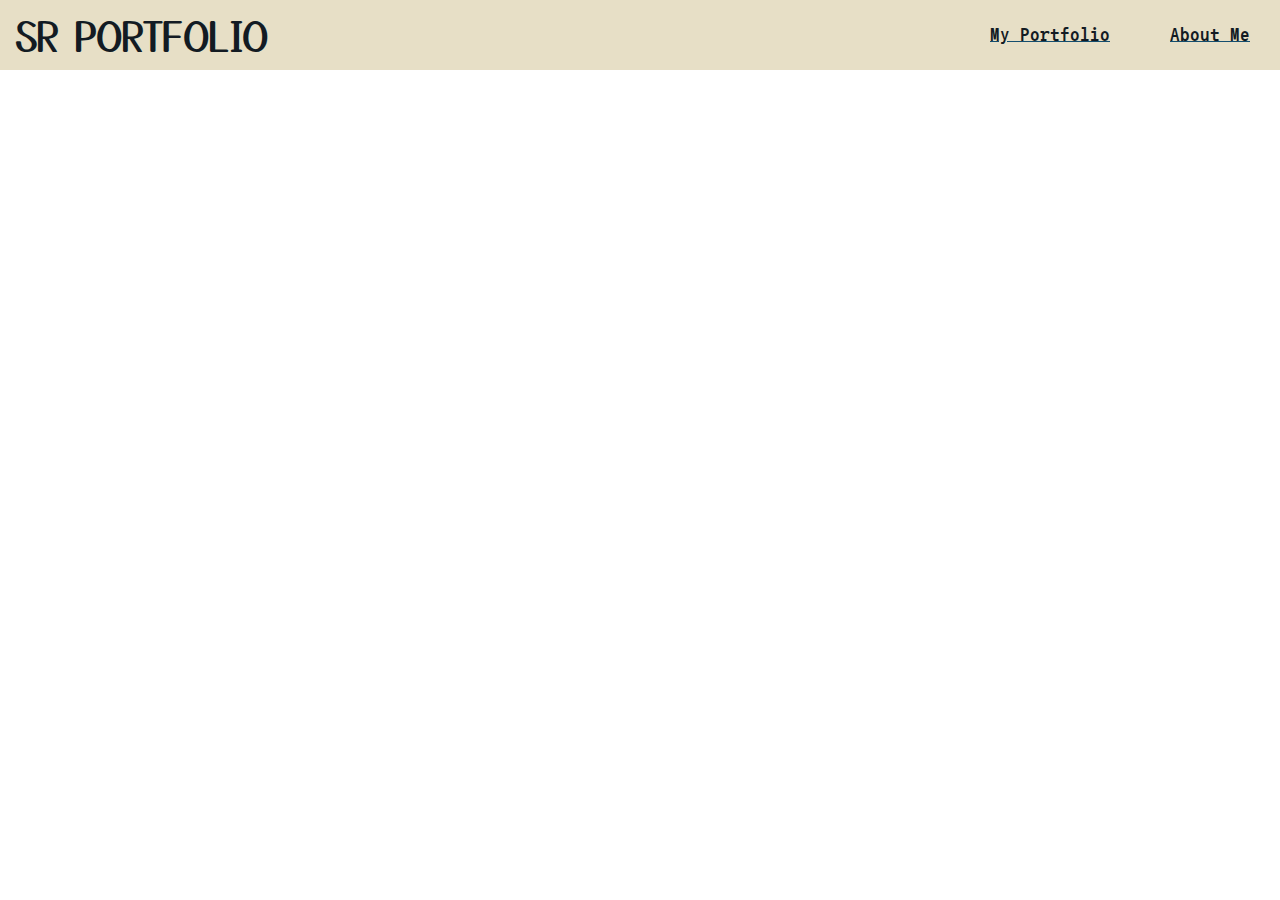
==== about-me.html @ 0d5f4c4c "Add projects.html and about-me.html with footer and header to both pages" ====
<!DOCTYPE html>

<html lang="en">
  <head>
    <link href="reset.css" rel="stylesheet">
    <link href="https://fonts.googleapis.com/css2?family=Major+Mono+Display&family=Nanum+Gothic+Coding:wght@400;700&family=Yusei+Magic&display=swap" rel="stylesheet">
    <link href="styles.css" rel="stylesheet">
    <meta name="viewport" content="width=device-width, initial-scale=1, minimum-scale=1" />
    <title>About Me</title>
  </head>
  <body>
    <header>
      <div class="logo">SR PORTFOLIO</div>
      <nav>
        <a href="index.html"><p>My Portfolio</p></a>
        <a href="projects.html"><p>About Me</p></a>
      </nav>
    </header>

    </main>
    <footer>
      <p class="footer">Simon R, Jan 2021</p>
    </footer>
  </body>
</html>
---- styles.css ----
/* general */

h1 {
  font-family: 'Nanum Gothic Coding', monospace;
  font-size: 3rem;
  font-weight: 700;
  color: #154e6e;
  text-align: center;
  padding-top: 25px;
  letter-spacing: .4rem;
  word-spacing: 1rem;
}

h2 {
  font-family: 'Nanum Gothic Coding', monospace;
  font-size: 2.2rem;
  font-weight: 700;
  color: #154e6e;
  padding-top: 25px;
  text-align: center;
}

h3 {
  font-family: 'Nanum Gothic Coding', monospace;
  font-size: 1.8rem;
  color: #131B23;
  padding-top: 15px;
  text-align: center;
}

p {
  font-family: 'Nanum Gothic Coding', monospace;
  font-size: 1.2rem;
  color: #131B23;
  text-align: center;
}

/* header */

header {
  background-color: #e7dfc6;
  display: flex;
  align-items: center;
  justify-content: space-between;
  height: 70px;
  position: fixed;
  width: 100%;
}

.logo {
  font-family: 'Yusei Magic', sans-serif;
  font-size: 2.5rem;
  color: #131B23;
  padding-left: 15px;
}

nav {
  width: 25%;
  color: #154e6e;
  display: flex;
  justify-content: space-around;
  font-family: 'Nanum Gothic Coding', monospace;
  font-weight: 700;
  font-size: 1.8rem;
  text-decoration: underline;
}

/* main */

main {
  width: 90%;
  margin: 0 auto;
  padding-top: 70px;
  background-color: #eef3f7;
  display: flex;
  flex-flow: column;
}

section.guide {
  padding-top: 100px;
}

div.guide {
  display: flex;
  padding-top: 70px;
  height: 500px;
  justify-content: space-evenly;
}

.guide-item {
  height: 200px;
  width: 200px;
  border: 2px dashed #131B23;
  border-radius: 10%;
}

.guide-item h3 {
  padding-bottom: 30px;
}

a {
  text-decoration: none;
}

/* footer */

footer {
  background-color:#817c6c;
  height: 40px;
}

.footer {
  padding-top: 15px;
  padding-right: 10px;
  text-align: right;
  font-weight: 700;
}
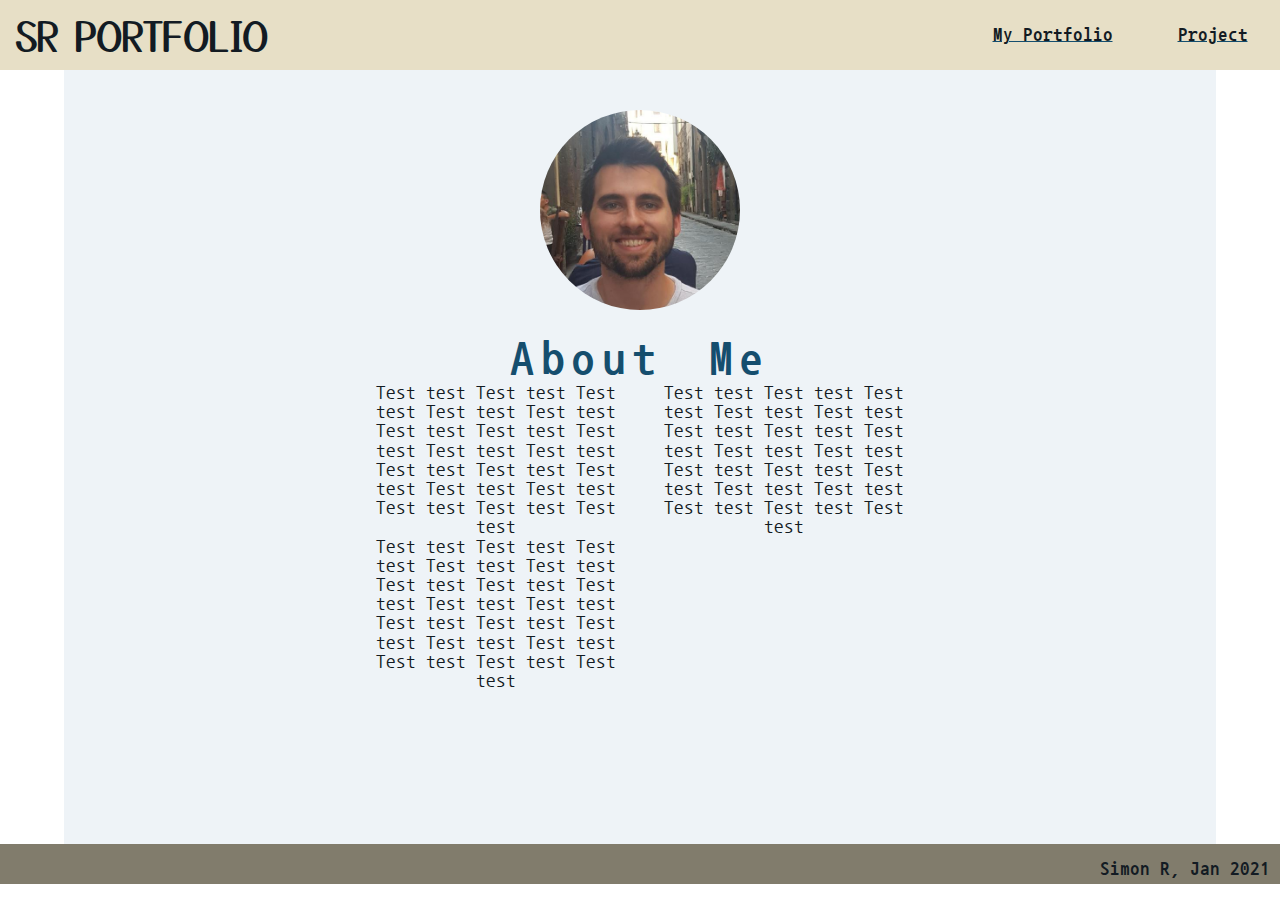
==== commit 3f83bcac: "Add picture and headings to about-me.html" ====
--- a/about-me.html
+++ b/about-me.html
@@ -13,10 +13,21 @@
       <div class="logo">SR PORTFOLIO</div>
       <nav>
         <a href="index.html"><p>My Portfolio</p></a>
-        <a href="projects.html"><p>About Me</p></a>
+        <a href="projects.html"><p>Project</p></a>
       </nav>
     </header>
-
+    <main>
+      <div class="buffer"></div>
+      <img class="headshot" src="profile-picture.jpg">
+      <h1>About Me</h1>
+      <section class="grid">
+        <div id="color-block1"></div>
+        <p id="about1">Test test Test test Test test Test test Test test Test test Test test Test test Test test Test test Test test Test test Test test Test test Test test Test test Test test Test test </p>
+        <p id="about2">Test test Test test Test test Test test Test test Test test Test test Test test Test test Test test Test test Test test Test test Test test Test test Test test Test test Test test </p>
+        <div id="color-block2"></div>
+        <div id="color-block3"></div>
+        <p id="about3">Test test Test test Test test Test test Test test Test test Test test Test test Test test Test test Test test Test test Test test Test test Test test Test test Test test Test test </p>
+      </section>
     </main>
     <footer>
       <p class="footer">Simon R, Jan 2021</p>
--- a/styles.css
+++ b/styles.css
@@ -1,4 +1,13 @@
 /* general */
+
+main {
+  width: 90%;
+  margin: 0 auto;
+  padding-top: 70px;
+  background-color: #eef3f7;
+  display: flex;
+  flex-flow: column;
+}
 
 h1 {
   font-family: 'Nanum Gothic Coding', monospace;
@@ -65,16 +74,7 @@
   text-decoration: underline;
 }
 
-/* main */
-
-main {
-  width: 90%;
-  margin: 0 auto;
-  padding-top: 70px;
-  background-color: #eef3f7;
-  display: flex;
-  flex-flow: column;
-}
+/* main index.html */
 
 section.guide {
   padding-top: 100px;
@@ -114,4 +114,49 @@
   padding-right: 10px;
   text-align: right;
   font-weight: 700;
+}
+
+/* main about-me.html */
+
+.buffer {
+  height: 40px;
+}
+
+.headshot {
+  height: 200px;
+  width: 200px;
+  border-radius: 50%;
+  align-self: center;
+}
+
+.grid {
+  display: grid;
+  grid-template: repeat(3, 1fr) / repeat(4, 1fr);
+  grid-template-areas: "color-block1 about1 about1 about1"
+                       "about2 about2 about2 color-block2"
+                       "color-block3 about3 about3 about3";
+}
+
+.color-block1 {
+  grid-area: color-block1;
+}
+
+.color-block2 {
+  grid-area: color-block2;
+}
+
+.color-block3 {
+  grid-area: color-block3;
+}
+
+.about1 {
+  grid-area: about1;
+}
+
+.about2 {
+  grid-area: about2;
+}
+
+.about3 {
+  grid-area: about3;
 }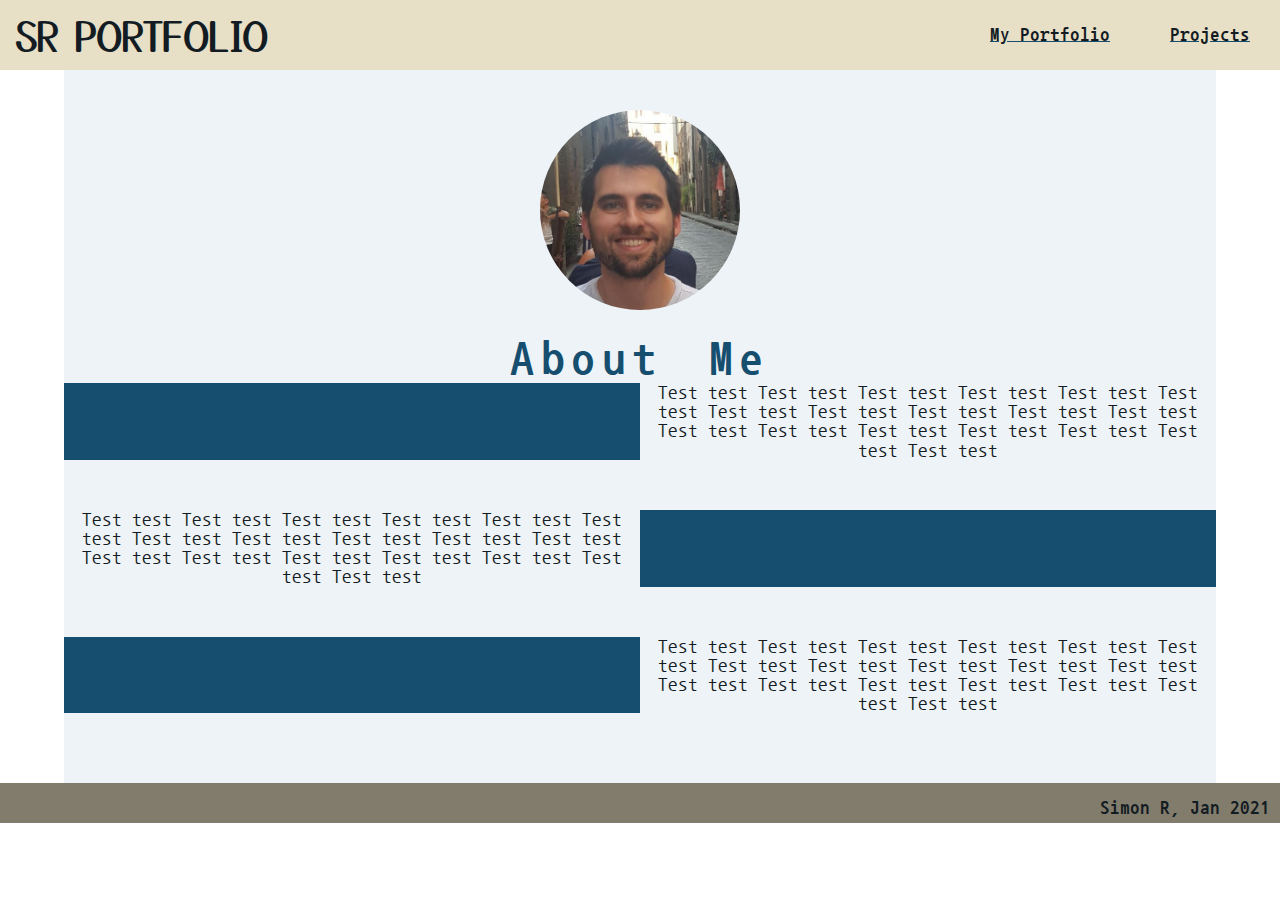
==== commit dcff50d7: "Add functionality to switch between projects in projects.html" ====
--- a/about-me.html
+++ b/about-me.html
@@ -13,7 +13,7 @@
       <div class="logo">SR PORTFOLIO</div>
       <nav>
         <a href="index.html"><p>My Portfolio</p></a>
-        <a href="projects.html"><p>Project</p></a>
+        <a href="projects.html"><p>Projects</p></a>
       </nav>
     </header>
     <main>
--- a/styles.css
+++ b/styles.css
@@ -132,31 +132,74 @@
 .grid {
   display: grid;
   grid-template: repeat(3, 1fr) / repeat(4, 1fr);
-  grid-template-areas: "color-block1 about1 about1 about1"
-                       "about2 about2 about2 color-block2"
-                       "color-block3 about3 about3 about3";
-}
-
-.color-block1 {
+  grid-template-areas: "color-block1 color-block1 about1 about1"
+                       "about2 about2 color-block2 color-block2"
+                       "color-block3 color-block3 about3 about3";
+  row-gap: 50px;
+  padding-bottom: 70px;
+}
+
+#color-block1 {
   grid-area: color-block1;
-}
-
-.color-block2 {
+  background-color: #154e6e;
+}
+
+#color-block2 {
   grid-area: color-block2;
-}
-
-.color-block3 {
+  background-color: #154e6e;
+}
+
+#color-block3 {
   grid-area: color-block3;
-}
-
-.about1 {
+  background-color: #154e6e;
+}
+
+#about1 {
   grid-area: about1;
 }
 
-.about2 {
+#about2 {
   grid-area: about2;
 }
 
-.about3 {
+#about3 {
   grid-area: about3;
-}+}
+
+/* main projects.html */
+
+.flex {
+  display: flex;
+  width: 70%;
+  margin: 0 auto;
+  padding-top: 50px;
+  padding-bottom: 50px;
+  flex-wrap: wrap;
+  justify-content: space-between;
+}
+
+.project-info {
+  height: 250px;
+  background-color: #e7dfc6;
+  border-radius: 0 0 10px 10px;
+}
+
+.selected {
+  background-color: #154e6e;
+  border-radius: 10px 10px 0 0;
+  width: 33%;
+  height: 40px;
+  line-height: 40px;
+}
+
+.unselected {
+  background-color: #2991ce;
+  border-radius: 10px 10px 0 0;
+  width: 33%;
+  height: 40px;
+  line-height: 40px;
+}
+
+.hidden-info {
+  display: none;
+}
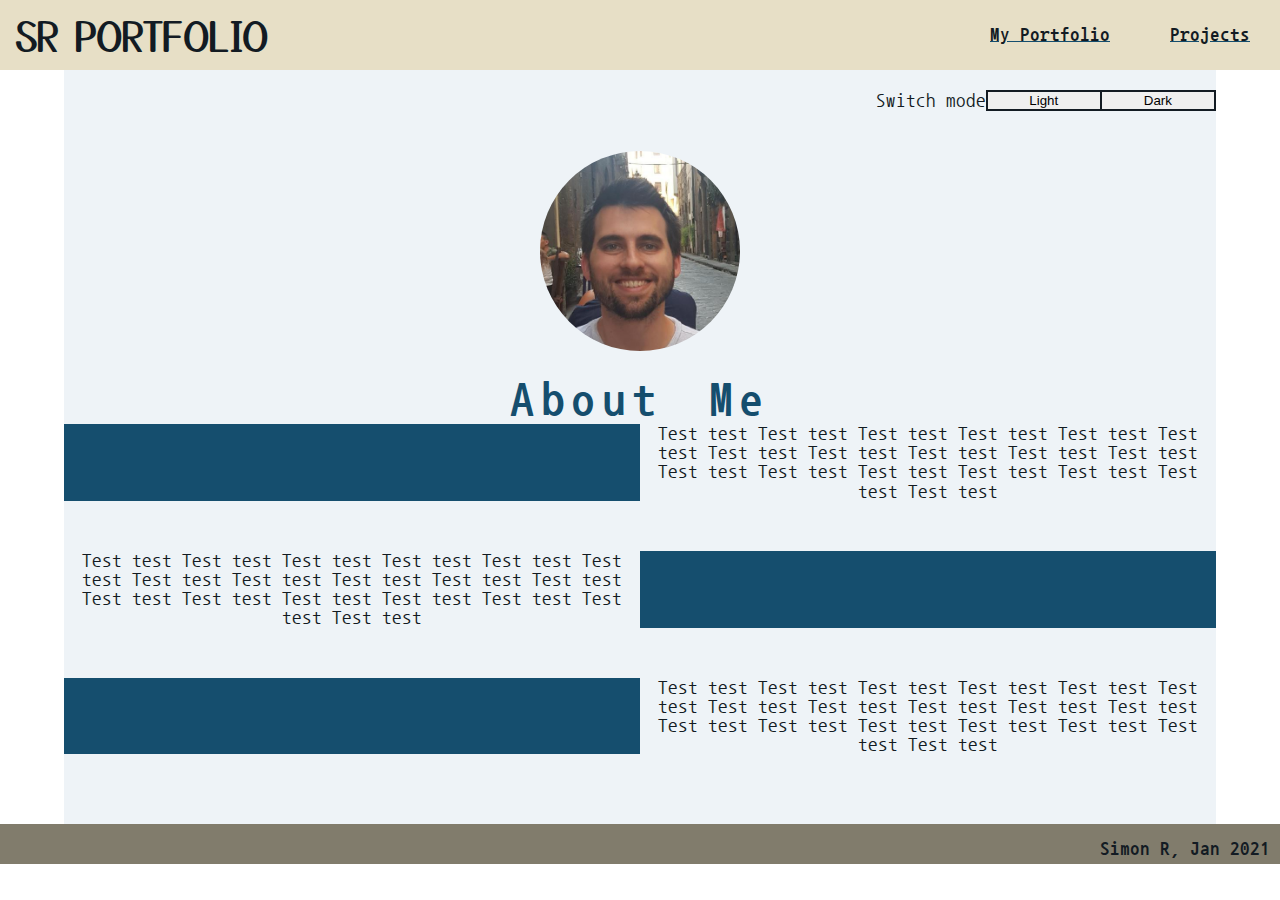
==== commit d3ac20e5: "Add light dark buttons in css and html" ====
--- a/about-me.html
+++ b/about-me.html
@@ -17,6 +17,11 @@
       </nav>
     </header>
     <main>
+      <div id="mode">
+        <p>Switch mode</p>
+        <button type="button" id="light">Light</p>
+        <button type="button" id="dark">Dark</p>
+      </div>
       <div class="buffer"></div>
       <img class="headshot" src="profile-picture.jpg">
       <h1>About Me</h1>
--- a/styles.css
+++ b/styles.css
@@ -42,6 +42,25 @@
   font-size: 1.2rem;
   color: #131B23;
   text-align: center;
+}
+
+#mode {
+  display: flex;
+  padding-top: 20px;
+  justify-content: flex-end;
+  align-items: center;
+}
+
+#light{
+  border: 2px solid #131B23;
+  width: 10%;
+  border-right-width: 1px;
+}
+
+#dark{
+  border: 2px solid #131B23;
+  width: 10%;
+  border-left-width: 1px;
 }
 
 /* header */
@@ -203,3 +222,19 @@
 .hidden-info {
   display: none;
 }
+
+
+Background white = dark grey
+#eef3f7;
+
+heading blue = same
+#154e6e
+
+text dark blue = background white
+#131B23
+
+header cream = light grey
+#e7dfc6
+
+footer brown = header cream
+#817c6c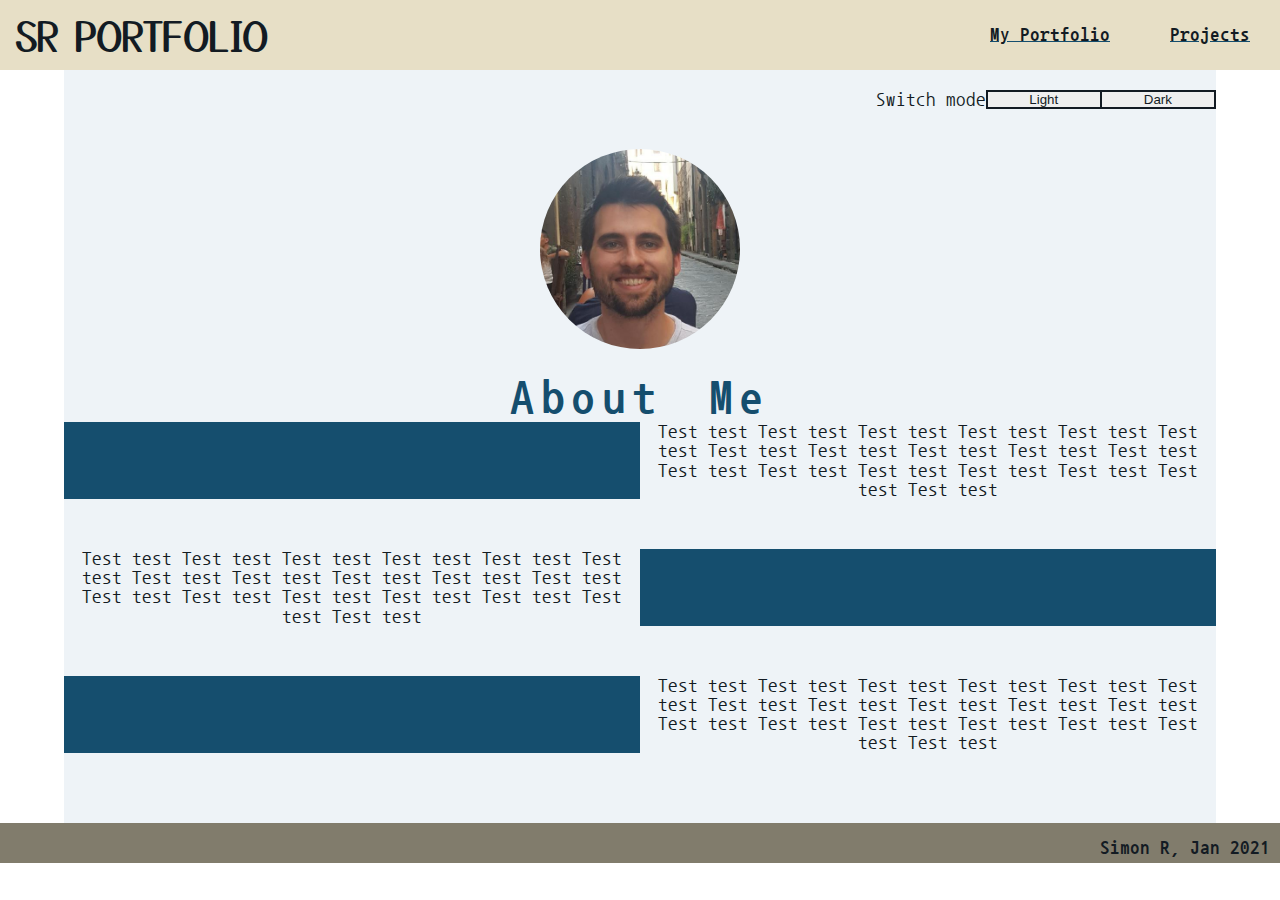
==== commit ffe4dd6f: "Add dark pages" ====
--- a/about-me.html
+++ b/about-me.html
@@ -6,36 +6,37 @@
     <link href="https://fonts.googleapis.com/css2?family=Major+Mono+Display&family=Nanum+Gothic+Coding:wght@400;700&family=Yusei+Magic&display=swap" rel="stylesheet">
     <link href="styles.css" rel="stylesheet">
     <meta name="viewport" content="width=device-width, initial-scale=1, minimum-scale=1" />
+    <script src="script.js" defer></script>
     <title>About Me</title>
   </head>
   <body>
-    <header>
-      <div class="logo">SR PORTFOLIO</div>
-      <nav>
-        <a href="index.html"><p>My Portfolio</p></a>
-        <a href="projects.html"><p>Projects</p></a>
+    <header class="brown-background">
+      <div class="logo black-text">SR PORTFOLIO</div>
+      <nav class="blue-text">
+        <a href="index.html"><p class="black-text">My Portfolio</p></a>
+        <a href="projects.html"><p class="black-text">Projects</p></a>
       </nav>
     </header>
     <main>
       <div id="mode">
-        <p>Switch mode</p>
-        <button type="button" id="light">Light</p>
-        <button type="button" id="dark">Dark</p>
+        <p class="black-text">Switch mode</p>
+        <button class="black-text black-border" type="button" id="light">Light</button>
+        <button class="black-text black-border" type="button" id="dark"><a class="black-text button" href="about-me-dark.html">Dark</a></button>
       </div>
       <div class="buffer"></div>
       <img class="headshot" src="profile-picture.jpg">
-      <h1>About Me</h1>
+      <h1 class="blue-text">About Me</h1>
       <section class="grid">
-        <div id="color-block1"></div>
-        <p id="about1">Test test Test test Test test Test test Test test Test test Test test Test test Test test Test test Test test Test test Test test Test test Test test Test test Test test Test test </p>
-        <p id="about2">Test test Test test Test test Test test Test test Test test Test test Test test Test test Test test Test test Test test Test test Test test Test test Test test Test test Test test </p>
-        <div id="color-block2"></div>
-        <div id="color-block3"></div>
-        <p id="about3">Test test Test test Test test Test test Test test Test test Test test Test test Test test Test test Test test Test test Test test Test test Test test Test test Test test Test test </p>
+        <div id="color-block1" class="color-block"></div>
+        <p class="black-text" id="about1">Test test Test test Test test Test test Test test Test test Test test Test test Test test Test test Test test Test test Test test Test test Test test Test test Test test Test test </p>
+        <p class="black-text" id="about2">Test test Test test Test test Test test Test test Test test Test test Test test Test test Test test Test test Test test Test test Test test Test test Test test Test test Test test </p>
+        <div id="color-block2" class="color-block"></div>
+        <div id="color-block3" class="color-block"></div>
+        <p class="black-text" id="about3">Test test Test test Test test Test test Test test Test test Test test Test test Test test Test test Test test Test test Test test Test test Test test Test test Test test Test test </p>
       </section>
     </main>
     <footer>
-      <p class="footer">Simon R, Jan 2021</p>
+      <p class="footer black-text">Simon R, Jan 2021</p>
     </footer>
   </body>
 </html>--- a/styles.css
+++ b/styles.css
@@ -13,7 +13,6 @@
   font-family: 'Nanum Gothic Coding', monospace;
   font-size: 3rem;
   font-weight: 700;
-  color: #154e6e;
   text-align: center;
   padding-top: 25px;
   letter-spacing: .4rem;
@@ -24,7 +23,6 @@
   font-family: 'Nanum Gothic Coding', monospace;
   font-size: 2.2rem;
   font-weight: 700;
-  color: #154e6e;
   padding-top: 25px;
   text-align: center;
 }
@@ -32,7 +30,6 @@
 h3 {
   font-family: 'Nanum Gothic Coding', monospace;
   font-size: 1.8rem;
-  color: #131B23;
   padding-top: 15px;
   text-align: center;
 }
@@ -40,7 +37,6 @@
 p {
   font-family: 'Nanum Gothic Coding', monospace;
   font-size: 1.2rem;
-  color: #131B23;
   text-align: center;
 }
 
@@ -52,21 +48,50 @@
 }
 
 #light{
-  border: 2px solid #131B23;
+  border: 2px solid;
   width: 10%;
   border-right-width: 1px;
+  padding: 0 0;
 }
 
 #dark{
-  border: 2px solid #131B23;
+  border: 2px solid;
   width: 10%;
   border-left-width: 1px;
+  padding: 0 0;
+}
+
+.button {
+  padding: 0 37%;
+}
+
+.blue-text {
+  color: #154e6e;
+}
+
+.blue-text-dark {
+  color: #2481B8;
+}
+
+.black-text {
+  color: #131B23;
+}
+
+.black-text-dark {
+  color: #7eb3e7;
+}
+
+.brown-background {
+  background-color: #e7dfc6;
+}
+
+.brown-background-dark {
+  background-color: #575345;
 }
 
 /* header */
 
 header {
-  background-color: #e7dfc6;
   display: flex;
   align-items: center;
   justify-content: space-between;
@@ -78,13 +103,11 @@
 .logo {
   font-family: 'Yusei Magic', sans-serif;
   font-size: 2.5rem;
-  color: #131B23;
   padding-left: 15px;
 }
 
 nav {
   width: 25%;
-  color: #154e6e;
   display: flex;
   justify-content: space-around;
   font-family: 'Nanum Gothic Coding', monospace;
@@ -109,8 +132,16 @@
 .guide-item {
   height: 200px;
   width: 200px;
-  border: 2px dashed #131B23;
+  border: 2px dashed;
   border-radius: 10%;
+}
+
+.black-border {
+  border-color: #131B23;
+}
+
+.black-border-dark {
+  border-color: #82b7ec;
 }
 
 .guide-item h3 {
@@ -160,17 +191,22 @@
 
 #color-block1 {
   grid-area: color-block1;
-  background-color: #154e6e;
 }
 
 #color-block2 {
   grid-area: color-block2;
-  background-color: #154e6e;
 }
 
 #color-block3 {
   grid-area: color-block3;
+}
+
+.color-block {
   background-color: #154e6e;
+}
+
+.color-block-dark {
+  background-color: #2481B8;
 }
 
 #about1 {
@@ -199,7 +235,6 @@
 
 .project-info {
   height: 250px;
-  background-color: #e7dfc6;
   border-radius: 0 0 10px 10px;
 }
 
@@ -211,6 +246,14 @@
   line-height: 40px;
 }
 
+.selected-dark {
+  background-color: #336481;
+  border-radius: 10px 10px 0 0;
+  width: 33%;
+  height: 40px;
+  line-height: 40px;
+}
+
 .unselected {
   background-color: #2991ce;
   border-radius: 10px 10px 0 0;
@@ -219,22 +262,28 @@
   line-height: 40px;
 }
 
+.unselected-dark {
+  background-color: #2481B8;
+  border-radius: 10px 10px 0 0;
+  width: 33%;
+  height: 40px;
+  line-height: 40px;
+}
+
 .hidden-info {
   display: none;
 }
 
-
-Background white = dark grey
-#eef3f7;
-
-heading blue = same
-#154e6e
-
-text dark blue = background white
-#131B23
-
-header cream = light grey
-#e7dfc6
-
-footer brown = header cream
-#817c6c+/* dark elements */
+
+.html-dark {
+  background-color: #000000;
+}
+
+.main-dark {
+  background-color: #232425;
+}
+
+.footer-dark {
+  background-color: #7a7667;
+}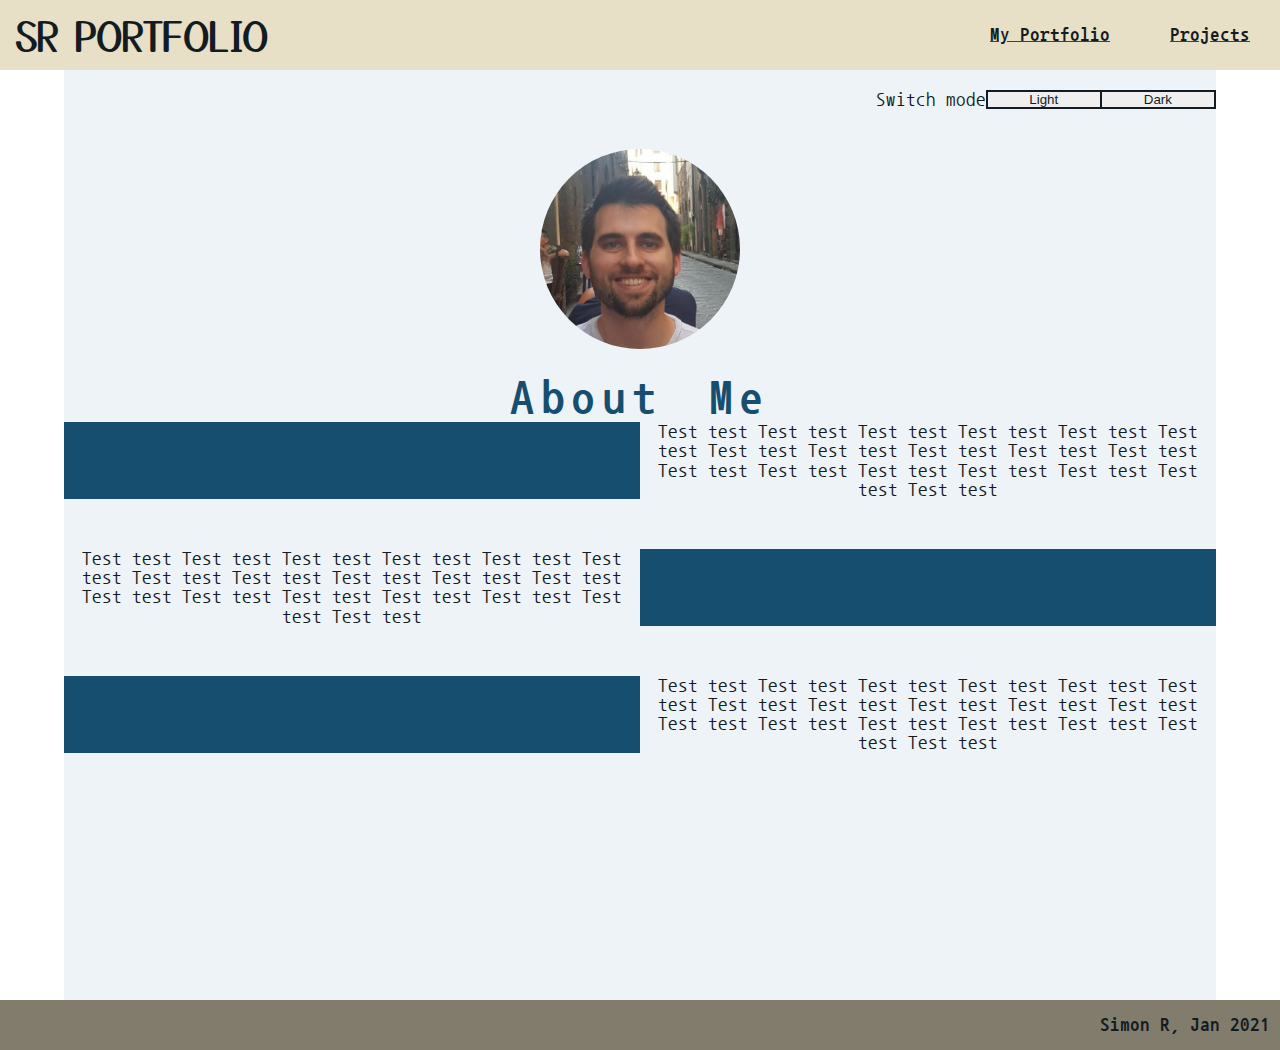
==== commit 7dcf7450: "Refactor light dark to work with sessionStorage on the same webpage" ====
--- a/about-me.html
+++ b/about-me.html
@@ -21,7 +21,7 @@
       <div id="mode">
         <p class="black-text">Switch mode</p>
         <button class="black-text black-border" type="button" id="light">Light</button>
-        <button class="black-text black-border" type="button" id="dark"><a class="black-text button" href="about-me-dark.html">Dark</a></button>
+        <button class="black-text black-border" type="button" id="dark">Dark</button>
       </div>
       <div class="buffer"></div>
       <img class="headshot" src="profile-picture.jpg">
--- a/styles.css
+++ b/styles.css
@@ -2,6 +2,7 @@
 
 main {
   width: 90%;
+  height: 900px;
   margin: 0 auto;
   padding-top: 70px;
   background-color: #eef3f7;
@@ -156,7 +157,7 @@
 
 footer {
   background-color:#817c6c;
-  height: 40px;
+  height: 50px;
 }
 
 .footer {
@@ -236,6 +237,7 @@
 .project-info {
   height: 250px;
   border-radius: 0 0 10px 10px;
+  text-align: left;
 }
 
 .selected {
@@ -286,4 +288,96 @@
 
 .footer-dark {
   background-color: #7a7667;
+}
+
+/* media queries for long screens */
+
+@media only screen and (min-height: 800px) and (max-height: 1050px) {
+
+  main {
+    height: 1000px;
+  }
+}
+
+@media only screen and (min-height: 1050px) and (max-height: 1250px) {
+
+  main {
+    height: 1200px;
+  }
+}
+
+@media only screen and (min-height: 1250px) and (max-height: 1500px) {
+
+  main {
+    height: 1400px;
+  }
+}
+
+/* media queries for thin screens */
+
+@media only screen and (max-width: 800px) {
+
+  header {
+    flex-flow: column;
+    height: 90px;
+  }
+
+  nav {
+    width: 70%;
+    padding-bottom: 10px;
+  }
+
+  #mode {
+    flex-flow: column;
+    align-items: flex-end;
+    flex-wrap: wrap;
+    padding-top: 35px;
+    padding-right: 5px;
+  }
+
+  #mode p {
+    height: 30px;
+  }
+
+  #light {
+    width: 70px;
+    border-right-width: 2px;
+    border-bottom-width: 1px;
+    margin-right: 15px;
+  }
+
+  #dark {
+    width: 70px;
+    border-left-width: 2px;
+    border-bottom-width: 1px;
+    margin-right: 15px;
+  }
+
+  .flex {
+    width: 90%;
+  }
+
+  .grid {
+    grid-template-areas: "color-block1 about1 about1 about1"
+                         "about2 about2 about2 color-block2"
+                         "color-block3 about3 about3 about3";
+    margin-top: 20px;
+  }
+
+  main {
+    height: 1100px;
+  }
+
+  div.guide {
+    flex-flow: column;
+    padding-top: 10px;
+    align-items: center;
+    height: 500px;
+    justify-content: space-evenly;
+  }
+
+  nav {
+    text-decoration: none;
+  }
+
 }